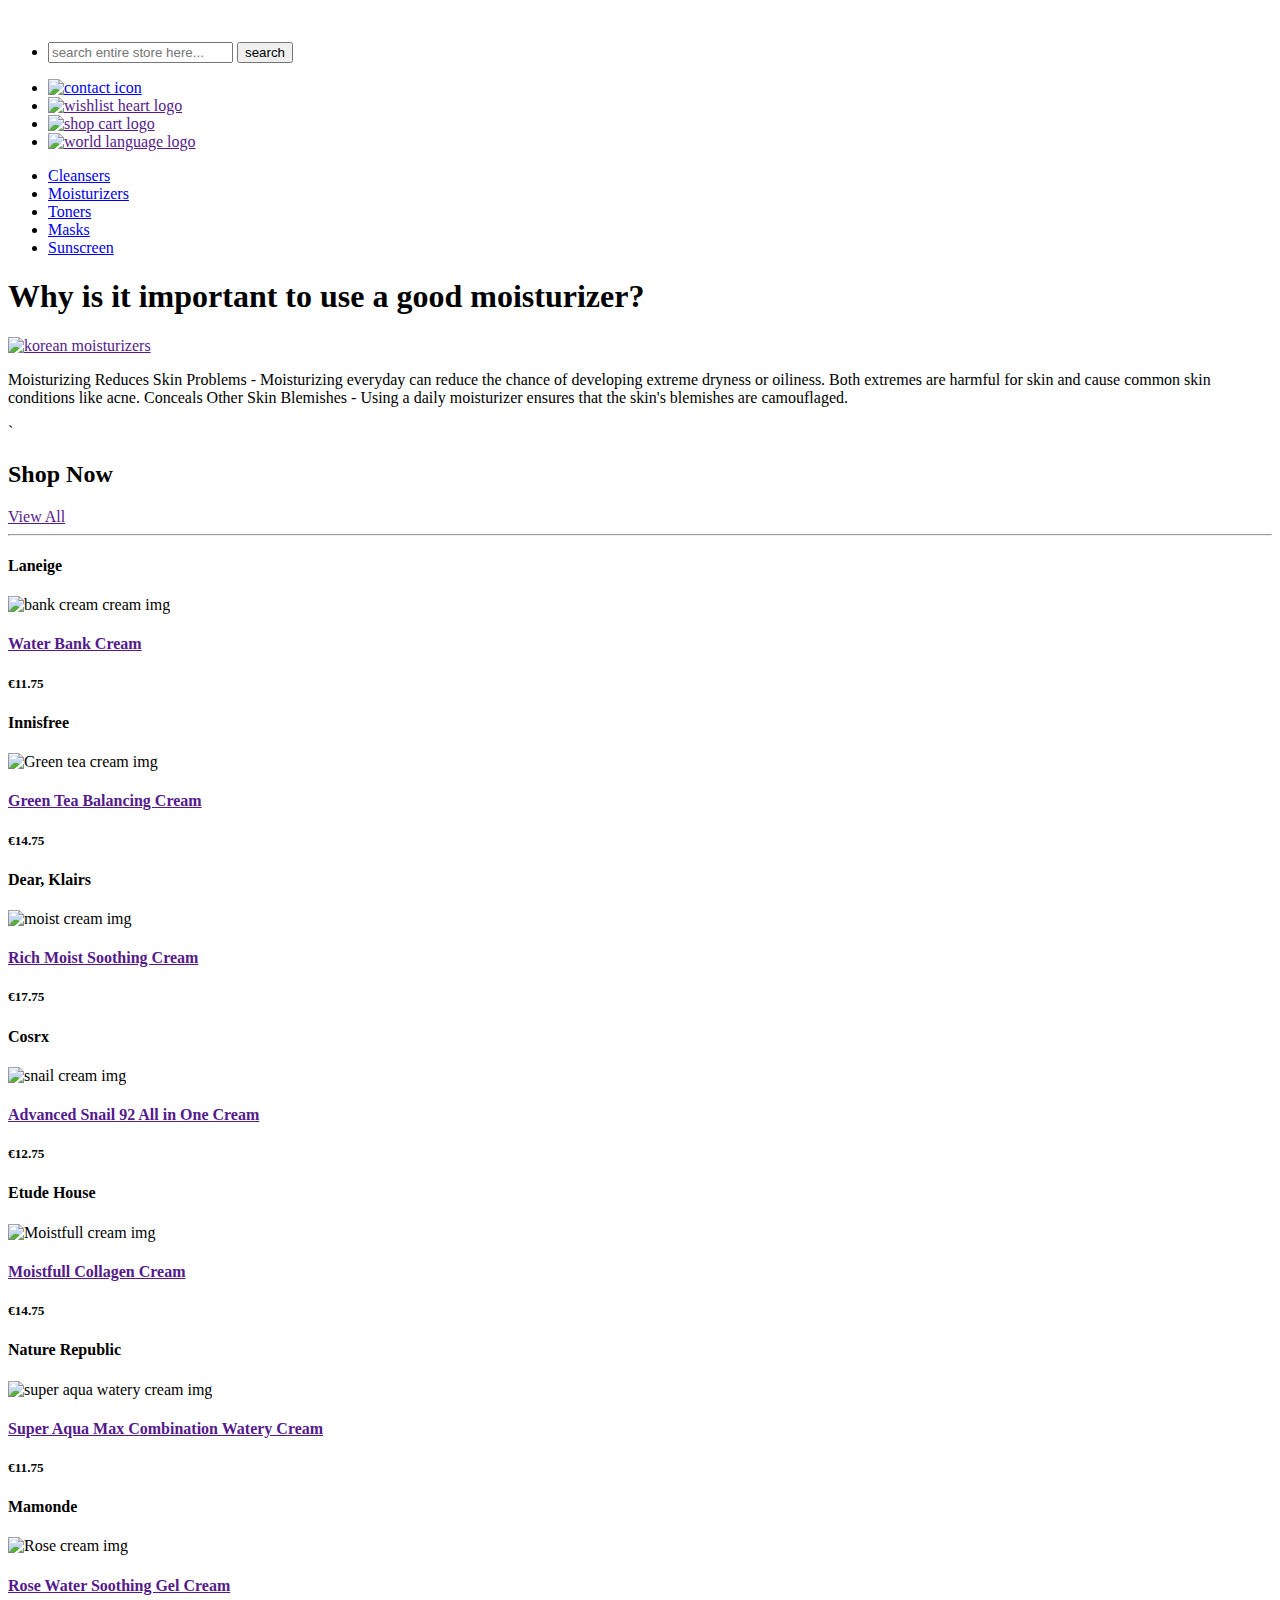
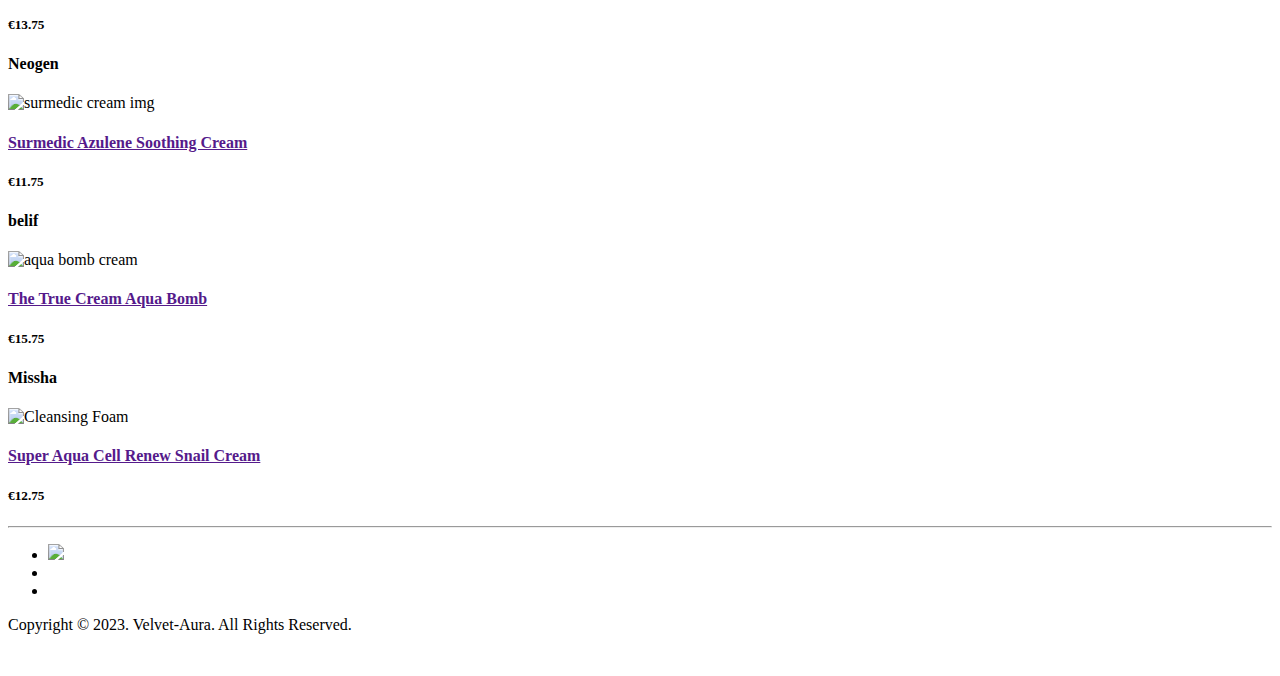
==== moisturizers.html @ 1bc2bfc5 "reubicacion de productos" ====
<!DOCTYPE html>
<html lang="en">
<head>
    <meta charset="UTF-8">
    <meta name="viewport" content="width=device-width, initial-scale=1.0">
    <title> Shop Cleansers </title>
    <!--CSS-->
    <link rel="stylesheet" href="styles/styles.css">
</head>
<body>
    
  <!--INICIA HEADER-->
  <header>
    <nav class="navheader">
      <div>
        <a href="index.html"><img src="logos/Velvet-logo.png" class="primerlogo" alt=""></a>
      </div>
      <ul class="ul-left">
          <li class="list-item">
              <input type="search" placeholder="search entire store here..."> <input type="button"value="search">
          </li>
      </ul>
      <ul class="ul-right">  
          <li class="list-item">
              <a href="pages/contactus.html"><img src="logos/contact-logo.png" alt="contact icon"></a>
          </li>

          <li class="list-item">
              <a href=""><img src="logos/wishlist-logo.png" alt="wishlist heart logo"></a>
          </li>

          <li class="list-item">
              <a href=""><img src="logos/shopcart-logo.png" alt="shop cart logo"></a>
          </li>

          <li class="list-item">
              <a href=""><img src="logos/language-logo.png" alt="world language logo"></a>
          </li>
      </ul> 

    </nav>

  <nav class="navmain"> 
      <ul class="center-ul">
          <li class="list-item">
              <a href="cleansers.html"> Cleansers </a>
          </li>
          <li class="list-item">
              <a href="moisturizers.html"> Moisturizers </a>
          </li>
          <li class="list-item">
              <a href="toners.html"> Toners</a>
          </li>
          
          <li class="list-item">
              <a href="masks.html">Masks</a>
          </li>
          <li class="list-item">
              <a href="sunscreens.html">Sunscreen</a>
          </li>
  
      </ul>
   </nav>
</header>


<!--FINALIZA HEADER-->

<!--INICIA MAIN-->
<main>
    <div class="imgcontainer">
          <div class="h1tittle">
            <h1>
                Why is it important to use a good moisturizer?
           </h1> 
          </div>
         
          <div class="productsimg">
               <a href=""><img src="assets/moisturizers-portada.png" alt="korean moisturizers"></a>
           </div>
    
           <div class="parrafo"> 
               <p>
                 Moisturizing Reduces Skin Problems - Moisturizing everyday can reduce the chance of developing extreme dryness or oiliness. Both extremes are harmful for skin and cause common skin conditions like acne. Conceals Other Skin Blemishes - Using a daily moisturizer ensures that the skin's blemishes are camouflaged.
               </p>
           </div>`
    </div>

   <section>
    <div class="bestsellers">
        <h2>Shop Now
        </h2>
    </div>
    <div class="viewall">
        <a href="">View All</a>
    </div>
 </section>
  <hr>
 <section class="products-container">
    <div class="product">
        <h4>Laneige</h4>
        <img src="assets/products/moisturizers/moisturizer_1.png" alt="bank cream cream img">
        <h4><a href="">Water Bank Cream</a></h4>
        <h5>€11.75</h5>
       </div>

   <div class="product">
    <h4>Innisfree</h4>
    <img src="assets/products/moisturizers/moisturizer_2.png" alt="Green tea cream img">
    <h4><a href="">Green Tea Balancing Cream</a></h4>
    <h5>€14.75</h5>
   </div>

   <div class="product">
    <h4>Dear, Klairs</h4>
    <img src="assets/products/moisturizers/moisturizer_3.png" alt="moist cream img">
    <h4><a href="">Rich Moist Soothing Cream</a></h4>
    <h5>€17.75</h5>
    </div>

   <div class="product">
    <h4>Cosrx</h4>
    <img src="assets/products/moisturizers/moisturizer_4.png" alt="snail cream img">
   <h4> <a href="">Advanced Snail 92 All in One Cream</a></h4>
    <h5>€12.75</h5>
   </div>

   <div class="product">
    <h4>Etude House</h4>
    <img src="assets/products/moisturizers/moisturizer_5.png" alt="Moistfull cream img">
    <h4><a href="">Moistfull Collagen Cream</a></h4>
    <h5>€14.75</h5>
   </div>

   <div class="product">
    <h4>Nature Republic</h4>
    <img src="assets/products/moisturizers/moisturizer_6.png" alt="super aqua watery cream img">
    <h4><a href="">Super Aqua Max Combination Watery Cream</a></h4>
    <h5>€11.75</h5>
   </div>

   <div class="product">
    <h4>Mamonde</h4>
    <img src="assets/products/moisturizers/moisturizer_7.png" alt="Rose cream img">
    <h4><a href="">Rose Water Soothing Gel Cream</a></h4>
    <h5>€13.75</h5>
    </div>

   <div class="product">
    <h4>Neogen</h4>
    <img src="assets/products/moisturizers/moisturizer_8.png" alt="surmedic cream img">
   <h4> <a href="">Surmedic Azulene Soothing Cream</a></h4>
    <h5>€11.75</h5>
   </div>

   <div class="product">
    <h4>belif</h4>
    <img src="assets/products/moisturizers/moisturizer_9.png" alt="aqua bomb cream">
   <h4> <a href="">The True Cream Aqua Bomb</a></h4>
    <h5>€15.75</h5>
   </div>

   <div class="product">
    <h4>Missha</h4>
    <img src="assets/products/moisturizers/moisturizer_10.png" alt="Cleansing Foam">
   <h4> <a href="">Super Aqua Cell Renew Snail Cream</a></h4>
    <h5>€12.75</h5>
   </div>
</section>




</main>

<!--FINALIZA MAIN-->

<!--INICIA FOOTER-->

<hr>
<footer>
 <nav class="navfooter">
   <ul class="ulnav">
       <li class="list-item">
   
           <a href="https://instagram.com/"><img src="logos/instagram-logo.png" class="logoinstfooter"></a>
           
           
       </li>

       <li class="list-item">
           <a href="https://www.facebook.com/"><img src="logos/facebook-logo.png" alt=""></a>

       </li>

       <li class="list-item">
           <a href="https://web.whatsapp.com/"><img src="logos/whatsapp-logo.png" alt=""></a>

       </li>


   </ul>
  </nav>
   
   <p>
       Copyright © 2023. Velvet-Aura. All Rights Reserved.
   </p>
   <img src="logos/Velvet-logo.png" alt="">


</footer>

<!--FINALIZA FOOTER -->

</body>
</html>
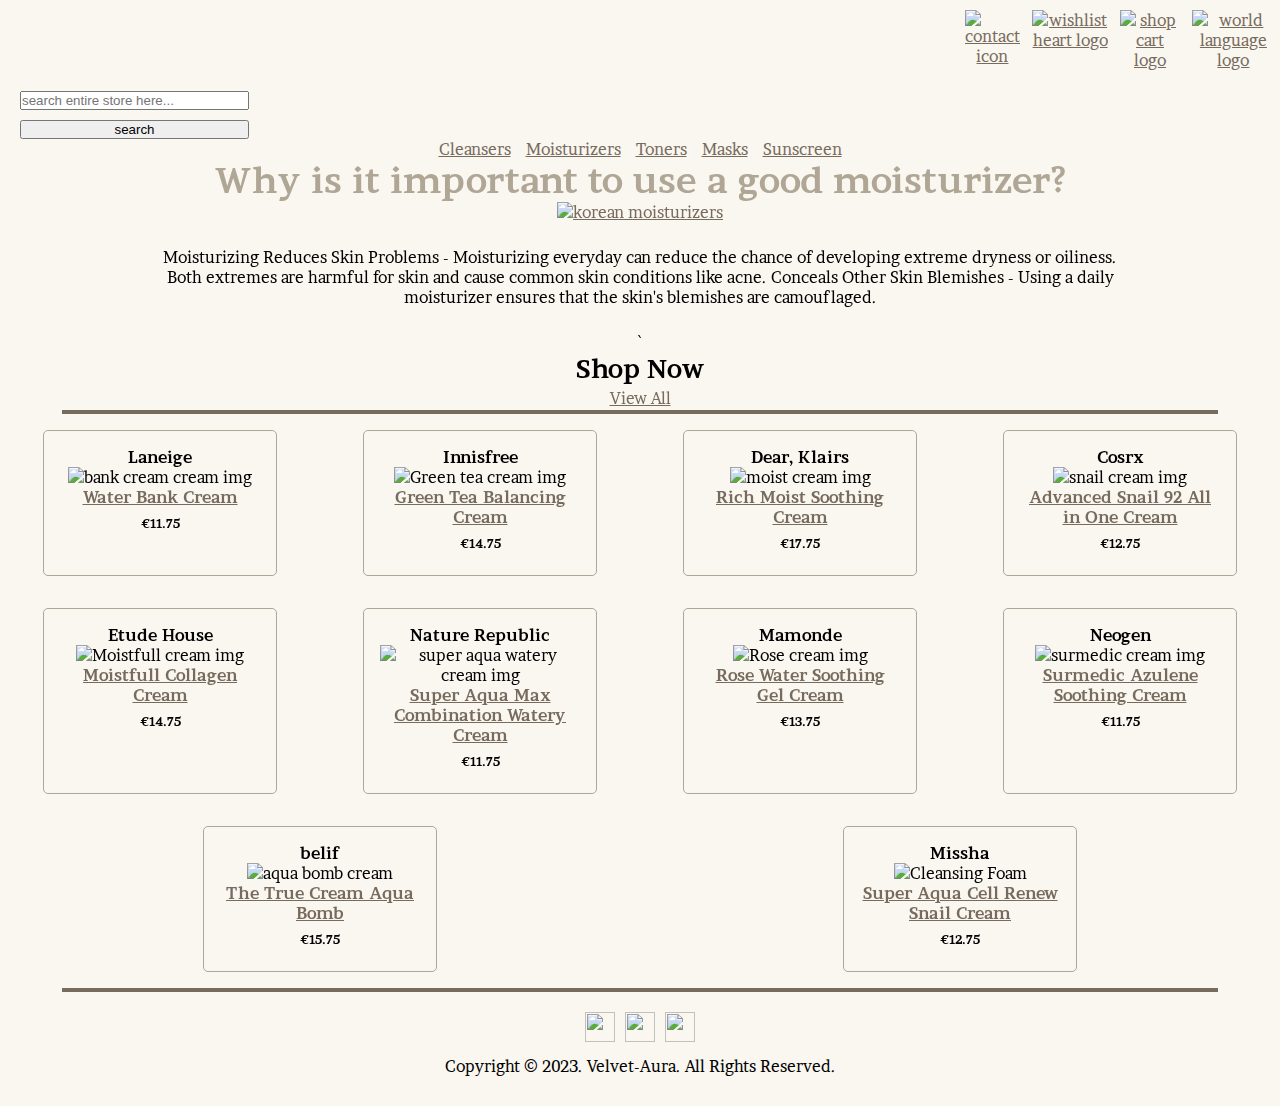
==== commit f2ce6b8a: "Modificación de list-items. Agregué transiciones a todo el proyecto y hover a los .list-items" ====
--- a/moisturizers.html
+++ b/moisturizers.html
@@ -6,6 +6,9 @@
     <title> Shop Cleansers </title>
     <!--CSS-->
     <link rel="stylesheet" href="styles/styles.css">
+    <!--AOS CSS-->
+  <link href="https://unpkg.com/aos@2.3.1/dist/aos.css" rel="stylesheet">
+
 </head>
 <body>
     
@@ -68,14 +71,14 @@
 
 <!--INICIA MAIN-->
 <main>
-    <div class="imgcontainer">
+    <div class="imgcontainer" data-aos="fade-right" data-aos-duration="2000">
           <div class="h1tittle">
             <h1>
                 Why is it important to use a good moisturizer?
            </h1> 
           </div>
          
-          <div class="productsimg">
+          <div class="productsimg" data-aos="flip-left" data-aos-duration="2000">
                <a href=""><img src="assets/moisturizers-portada.png" alt="korean moisturizers"></a>
            </div>
     
@@ -87,16 +90,16 @@
     </div>
 
    <section>
-    <div class="bestsellers">
+    <div class="bestsellers" data-aos="fade-up"data-aos-duration="1000">
         <h2>Shop Now
         </h2>
     </div>
-    <div class="viewall">
+    <div class="viewall" data-aos="fade-up"data-aos-duration="1000">
         <a href="">View All</a>
     </div>
  </section>
   <hr>
- <section class="products-container">
+ <section class="products-container" data-aos="fade-right">
     <div class="product">
         <h4>Laneige</h4>
         <img src="assets/products/moisturizers/moisturizer_1.png" alt="bank cream cream img">
@@ -104,63 +107,63 @@
         <h5>€11.75</h5>
        </div>
 
-   <div class="product">
+   <div class="product" data-aos="fade-right">
     <h4>Innisfree</h4>
     <img src="assets/products/moisturizers/moisturizer_2.png" alt="Green tea cream img">
     <h4><a href="">Green Tea Balancing Cream</a></h4>
     <h5>€14.75</h5>
    </div>
 
-   <div class="product">
+   <div class="product" data-aos="fade-right">
     <h4>Dear, Klairs</h4>
     <img src="assets/products/moisturizers/moisturizer_3.png" alt="moist cream img">
     <h4><a href="">Rich Moist Soothing Cream</a></h4>
     <h5>€17.75</h5>
     </div>
 
-   <div class="product">
+   <div class="product" data-aos="fade-right">
     <h4>Cosrx</h4>
     <img src="assets/products/moisturizers/moisturizer_4.png" alt="snail cream img">
    <h4> <a href="">Advanced Snail 92 All in One Cream</a></h4>
     <h5>€12.75</h5>
    </div>
 
-   <div class="product">
+   <div class="product" data-aos="fade-right">
     <h4>Etude House</h4>
     <img src="assets/products/moisturizers/moisturizer_5.png" alt="Moistfull cream img">
     <h4><a href="">Moistfull Collagen Cream</a></h4>
     <h5>€14.75</h5>
    </div>
 
-   <div class="product">
+   <div class="product" data-aos="fade-left">
     <h4>Nature Republic</h4>
     <img src="assets/products/moisturizers/moisturizer_6.png" alt="super aqua watery cream img">
     <h4><a href="">Super Aqua Max Combination Watery Cream</a></h4>
     <h5>€11.75</h5>
    </div>
 
-   <div class="product">
+   <div class="product" data-aos="fade-left">
     <h4>Mamonde</h4>
     <img src="assets/products/moisturizers/moisturizer_7.png" alt="Rose cream img">
     <h4><a href="">Rose Water Soothing Gel Cream</a></h4>
     <h5>€13.75</h5>
     </div>
 
-   <div class="product">
+   <div class="product" data-aos="fade-left">
     <h4>Neogen</h4>
     <img src="assets/products/moisturizers/moisturizer_8.png" alt="surmedic cream img">
    <h4> <a href="">Surmedic Azulene Soothing Cream</a></h4>
     <h5>€11.75</h5>
    </div>
 
-   <div class="product">
+   <div class="product" data-aos="fade-left">
     <h4>belif</h4>
     <img src="assets/products/moisturizers/moisturizer_9.png" alt="aqua bomb cream">
    <h4> <a href="">The True Cream Aqua Bomb</a></h4>
     <h5>€15.75</h5>
    </div>
 
-   <div class="product">
+   <div class="product" data-aos="fade-left">
     <h4>Missha</h4>
     <img src="assets/products/moisturizers/moisturizer_10.png" alt="Cleansing Foam">
    <h4> <a href="">Super Aqua Cell Renew Snail Cream</a></h4>
@@ -212,5 +215,11 @@
 
 <!--FINALIZA FOOTER -->
 
+    <!--AOS JS-->
+    <script src="https://unpkg.com/aos@2.3.1/dist/aos.js"></script>
+    <script>
+      AOS.init();
+    </script>
+
 </body>
 </html>--- a/styles/styles.css
+++ b/styles/styles.css
@@ -0,0 +1,326 @@
+/*FONTS */
+@import url('https://fonts.googleapis.com/css2?family=Brawler&display=swap');
+
+* {
+    margin: 0;
+    padding: 0;
+}
+body {
+    font-family: 'Brawler', serif;
+    background-color: #FAF6F0;
+    text-align: center; 
+}
+
+h1 {font-size: 35px;
+  color: #B0A695;
+}
+
+h2 { font-size: 25px;}
+
+h3 {font-size: 18px;
+color: #776B5D;}
+
+a { text-decoration: underline;
+    color: #776B5D;
+}
+
+a:hover {color: #F3EEEA;
+background-color: #B0A695;
+}
+
+hr {
+    border: 2px solid #776B5D; 
+    width: 90%;  
+    margin: 0 auto; 
+}
+
+
+
+
+/*-----------------HEADER-----------------*/
+
+.ul-left {
+    display: flex;
+    justify-content: flex-start;
+    padding: 20px;
+    list-style: none;
+    align-items: flex-start;
+    width: 250px;
+    padding: 0.5px 20px;
+    grid-area: ul-left;
+
+}
+
+.list-item {
+    margin: 0;
+    transition: 1s;
+}
+
+.list-item:hover{
+    transform: scale(1.2);
+}
+
+
+.ul-right {
+display: flex;
+flex-direction: row;
+justify-content: flex-end;
+gap: 12px;
+list-style: none;
+padding: 10px 5px;
+grid-area: ul-right
+
+}
+
+.primerlogo {
+    display: flex;
+    align-items: flex-start;
+    padding: 0.5px 5px;
+    border: none;
+    grid-area: primerlogo;
+}
+
+.navheader {
+display: grid;
+grid-template-columns: 1fr 1fr 1fr 1fr;
+grid-template-rows: 0.5fr 0.5fr;
+grid-template-areas: 
+"primerlogo primerlogo primerlogo ul-right"
+"ul-left ul-left ul-left ul-left"
+}
+
+.center-ul {
+display: flex;
+flex-direction: row;
+list-style: none;
+justify-content: center;
+gap: 15px;
+}
+
+.list-item img {
+width: 30px; 
+height: 30px;
+}
+
+/*-----------------MAIN-----------------*/
+
+.ul-benefits {
+    display: flex;
+    justify-content: center;
+    flex-direction: row;
+    list-style: none;
+    gap: 24px;
+
+}
+
+.list-item-benefits h3 {
+    width: 300px;
+    border: 3px solid #776B5D;
+    border-radius: 5px;
+    padding: 15px 3px;
+    margin: 16px;
+
+    text-align: center;
+}
+
+
+/*-----------------MAIN (product container)-----------------*/
+
+section {
+    display: flex; 
+    flex-direction: column; 
+    align-items: center;
+}
+
+.bestsellers,
+.viewall {
+    margin: 2px; 
+}
+
+.products-container {
+    display: flex;
+    flex-direction: row;
+    flex-wrap: wrap;
+    justify-content: space-around;
+    align-items: stretch;
+}
+.product {
+    width: 200px;
+    border: 1px solid #B0A695;
+    border-radius: 5px;
+    padding: 16px;
+    margin: 16px;
+}
+.product img {
+    width: 100%;
+}
+.product h4 {
+    text-align: center;
+}
+.product h5 {
+    margin: 8px 0;
+    text-align: center;  
+}
+
+.parrafo { color: black;
+    text-align: center;
+    padding: 25px 150px;
+
+}
+
+/*-----------------MAIN (suscribe to our newsletter)-----------------*/
+
+form {
+    display: inline-block; 
+    text-align: center;
+    padding: 20px 90px; 
+    border: 2px solid #B0A695; 
+    border-radius: 8px;
+    margin: 20px; 
+    background-color:#EBE3D5; / 
+}
+
+label,
+input,
+select,
+input[type="button"] {
+    display: inline; 
+    margin-top: 10px; 
+    width: 100%; /
+}
+
+/*-----------------FOOTER-----------------*/
+
+footer {
+    display: grid;
+    grid-template-columns: 1fr;
+    grid-template-rows: auto auto;
+    gap: 10px;
+    text-align: center;
+    padding: 20px;
+}
+
+.ulnav {
+    display: flex;
+    justify-content: center;
+    list-style: none;
+    gap: 10px;
+}
+
+.logoinstfooter {
+    width: 40px;
+    height: 40px;
+    align-items: end;
+}
+
+/*-----------------CONTACT US-----------------*/
+.content {
+    padding: 20px;
+    text-align: center;
+    font-weight: 500;
+    align-items: center;
+    background-color: #EDE9E4;
+}
+
+.contactinfo {
+    text-align: start;
+    padding: 10px;
+    margin: 40px;
+}
+
+.contactform {
+    text-align: center;
+    padding: 20px 10px;
+}
+
+/*-----------------PHONE VERSION-----------------*/
+
+@media screen and (max-width: 768px)
+{ 
+    .navheader {
+        grid-template-columns: 1fr;
+        grid-template-rows: 0.5fr 1fr 0.3fr;
+        grid-template-areas:
+        "primerlogo"
+        "ul-left"
+        "ul-right"
+    }
+    .primerlogo {
+        display: flex;
+        align-items: flex-start;
+    }
+
+    .ul-right {
+        display: flex;
+        align-items: flex-start;
+        justify-content: space-evenly;
+    }
+   .center-ul {
+    display: list-item;
+    text-decoration: none;
+    text-align: left;
+    padding: 0px 20px;
+    
+   }
+
+   .ul-benefits {
+    display: list-item;
+    text-align: center;
+    text-decoration: none;
+   }
+
+   h1 {
+    font-size: 25px;
+    padding: 5px;
+    color: grey;
+   }
+
+   p { font-size: small;
+   }
+
+   .imgcontainer {
+        -grid-template-rows: auto auto auto; 
+   }
+    
+ .productsimg img {
+        max-width: 100%; 
+        height: auto;
+        display: block;
+        margin: 0 auto;
+
+   }
+
+   .h1tittle {
+    grid-area: h1tittle;
+  }
+  
+  .productsimg {
+    grid-area: productsimg;
+  }
+  
+  .parrafo {
+    text-align:justify;
+    align-items: normal;
+    justify-content: center;
+    padding: 8px;
+    grid-area: parrafo;
+    border-radius: 2.5px;
+    border-color: grey;
+    border-style: dotted;
+    margin: 20px 10px 10px 10px;
+
+  }
+  
+  .imgcontainer {
+    grid-template-columns: 1fr;
+    grid-template-rows: 0.3fr 1fr 0.3fr;
+    grid-template-areas:
+      "h1tittle"
+      "productsimg"
+      "parrafo";
+  }
+
+ 
+
+
+}
